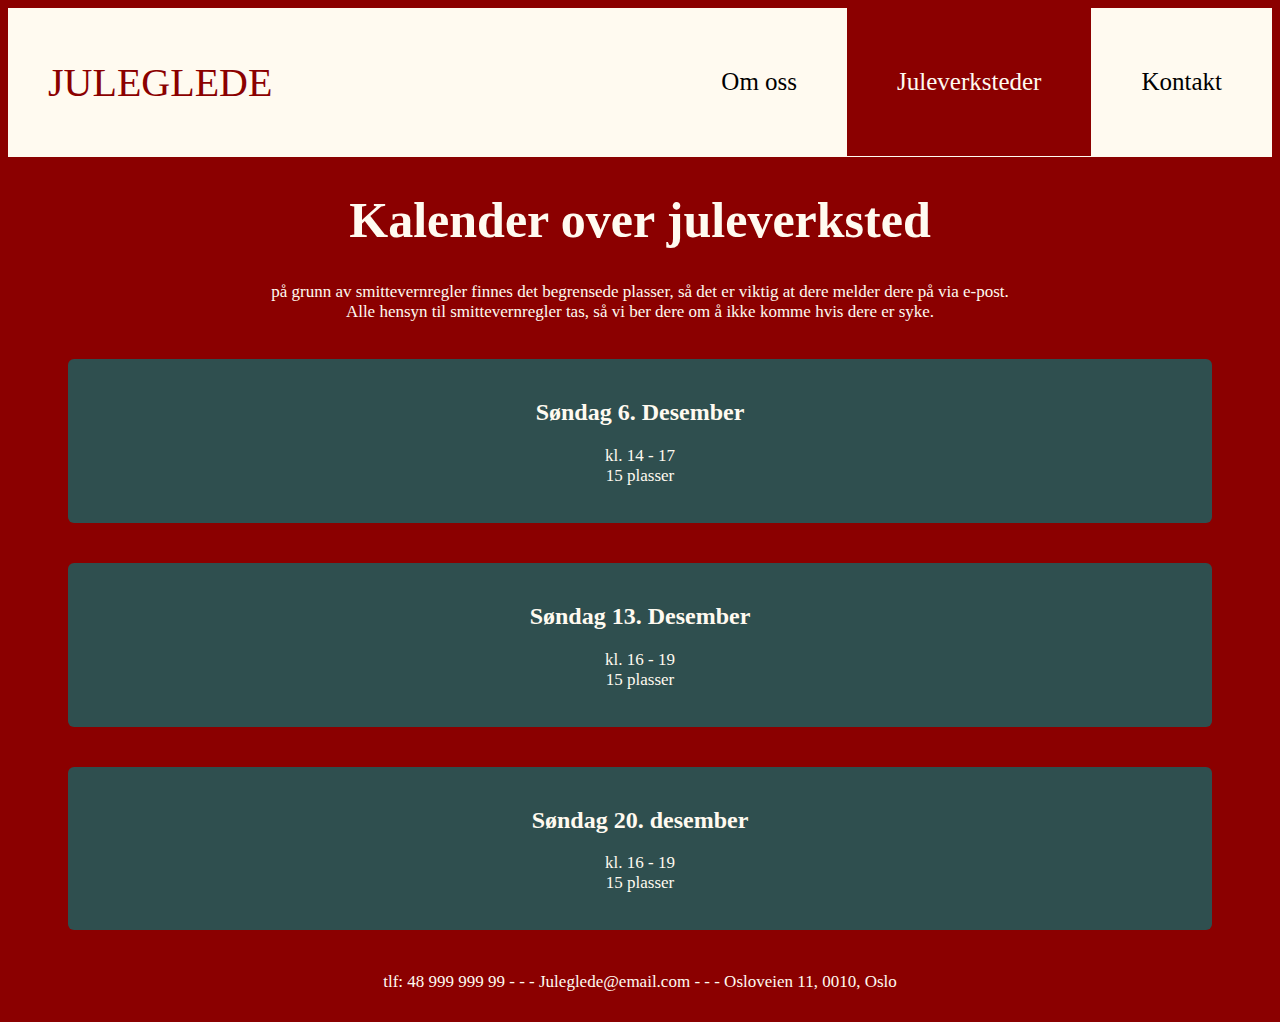
==== Kalender.html @ c6457b59 "Add files via upload" ====
<!DOCTYPE html>
<html>
    <head>
        <title>Juleglede.no/kalender</title>
        <meta charset="utf-8">
        <link rel="stylesheet" href="Kalender.css">
        <link href="Icon.jpg" rel="icon">
    </head>
    
    <body>
        
        <div class = "menubar">
            <div class="Juleglede">
            <a href="index.html">JULEGLEDE</a>
            </div>
            <a href= "kontakt.html">Kontakt</a>
            <a class="active" href = "Kalender.html"> Juleverksteder </a>
            <a href= "OmOss.html">Om oss</a>
        </div>
        
        <h1> Kalender over juleverksted </h1>
        
        <div class="info">
             <p>
            på grunn av smittevernregler finnes det begrensede plasser, så det er viktig at dere melder dere på via e-post. 
            <br>
            Alle hensyn til smittevernregler tas, så vi ber dere om å ikke komme hvis dere er syke. 
             </p>
        </div>
       
        
        <div class="kalender">
            <div class="boks">
                <div class="content">
                    <h2> Søndag 6. Desember </h2>
                    <p> kl. 14 - 17 <br>
                        15 plasser
                    </p>
                </div>
            </div>
            <div class="boks">
                <div class="content">
                    <h2> Søndag 13. Desember </h2>
                   <p>
                    kl. 16 - 19 <br>
                    15 plasser 
                    </p> 
                </div>
            </div>
            <div class="boks">
                <div class="content">
                    <h2> Søndag 20. desember</h2>
                    <p>
                        kl. 16 - 19 <br>
                        15 plasser
                    </p>
                </div>
            </div>
              
        </div>

        <footer>
             <p>
               tlf: 48 999 999 99 - - -  
                Juleglede@email.com - - - 
                Osloveien 11, 0010, Oslo 
            </p>
        </footer>
        
    </body>
</html>
---- Kalender.css ----
.menubar {
    background-color: floralwhite;
    overflow: hidden;
}

/* styling of links */
.menubar a {
    float: right;
    text-align: center;
    padding: 60px 50px;
    font-size: 25px;
    text-decoration: none;
    color: black;
}

/* colour when links are hovered */
.menubar a:hover {
    background-color: darkred;
    color: floralwhite;
}

/* colour to current link */
.menubar a.active {
    background-color: darkred;
    color: floralwhite;
}

.Juleglede a {
   float: left;
    color: darkred;
    font-size: 40px;
    padding: 51px 40px;
}

.Juleglede a hover {
    background-color: darkred;
    color: floralwhite;
}

@media screen and (max-width: 600px) {
    .juleglede a, 
  .menubar a {
      display: block;
      float: none; }
    }
/*rest of page*/

body {
    background-color: darkred;
}

h1{
    text-align: center;
    color: floralwhite;
    font-size: 50px;
}


p{
    text-align: center;
    color:floralwhite;
    font-size: 17px
}

*{
    box-sizing: border-box;
}

.boks{
    padding: 20px 40px;
    background-color: transparent;
    margin-left: 20px;
    margin-right: 20px;
    
}

.content{
    padding: 20px 40px;
    background-color: darkslategrey;
    position: relative;
    color: black;
    border-radius: 6px;
}

h2{
    text-align: center;
    color: floralwhite;
}

footer{
    padding: 5px;
    color: floralwhite;
    text-align: center;
    }

@media screen and (max-width 600px){
    .kalender::after{
        left: 31px;
    }
}
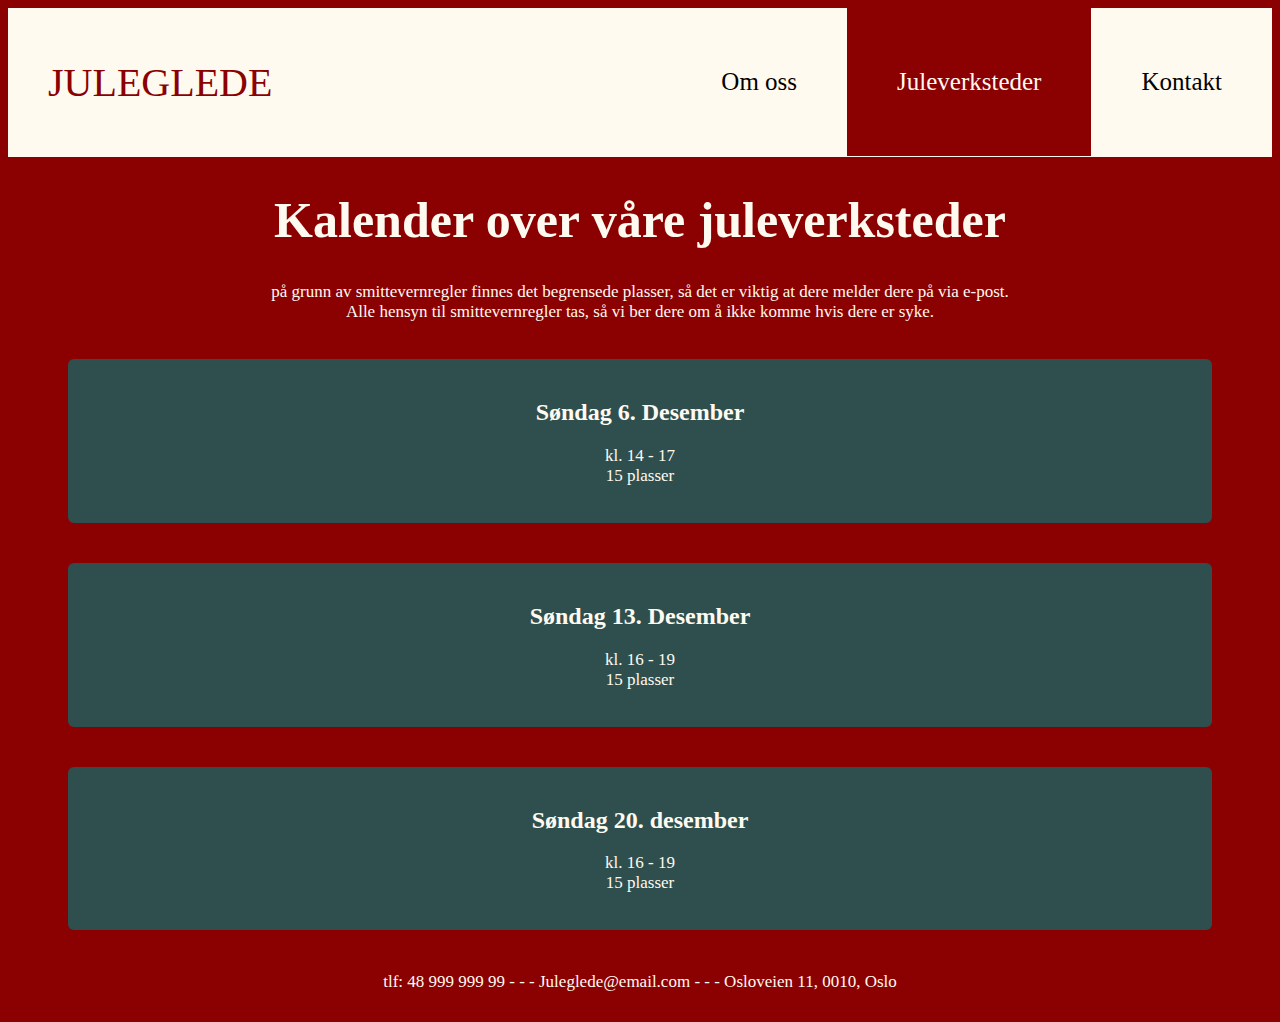
==== commit 9f95f8ba: "Update Kalender.html" ====
--- a/Kalender.html
+++ b/Kalender.html
@@ -18,7 +18,7 @@
             <a href= "OmOss.html">Om oss</a>
         </div>
         
-        <h1> Kalender over juleverksted </h1>
+        <h1> Kalender over våre juleverksteder </h1>
         
         <div class="info">
              <p>
@@ -68,4 +68,4 @@
         </footer>
         
     </body>
-</html>+</html>
